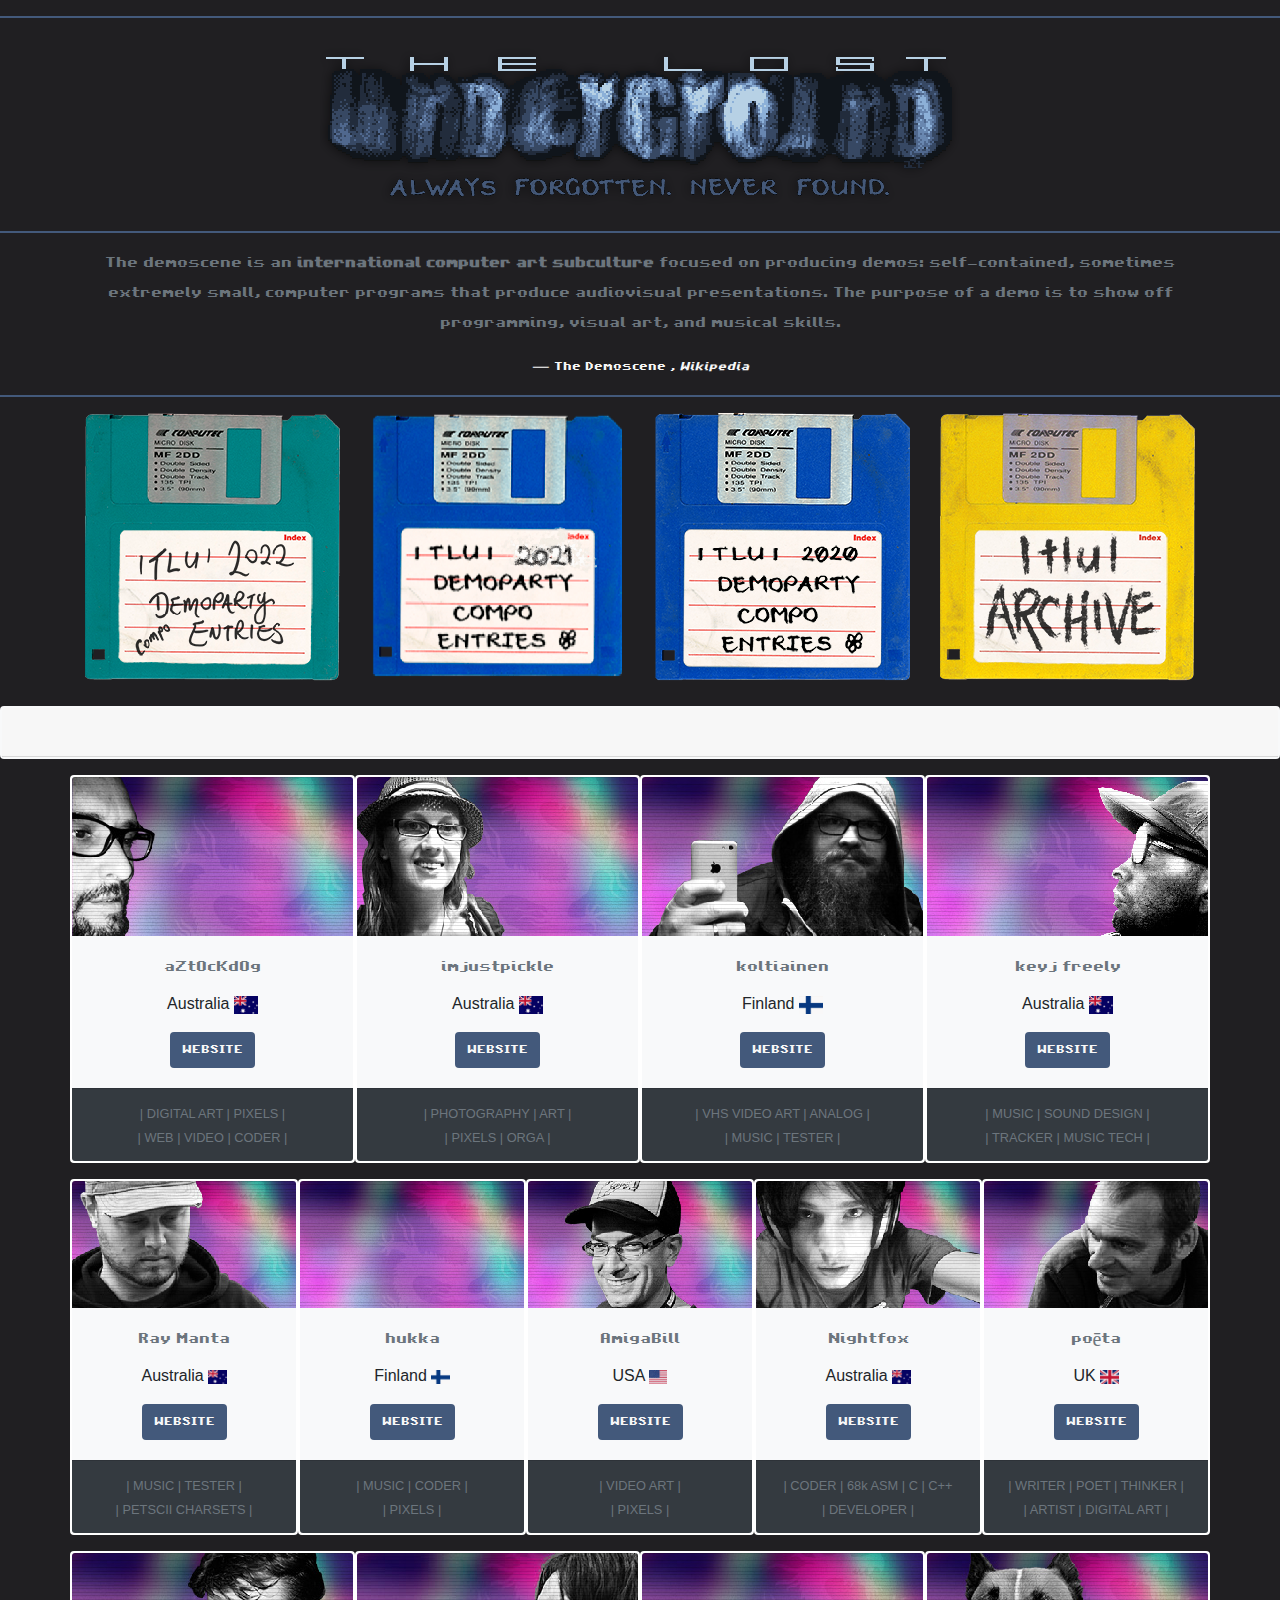
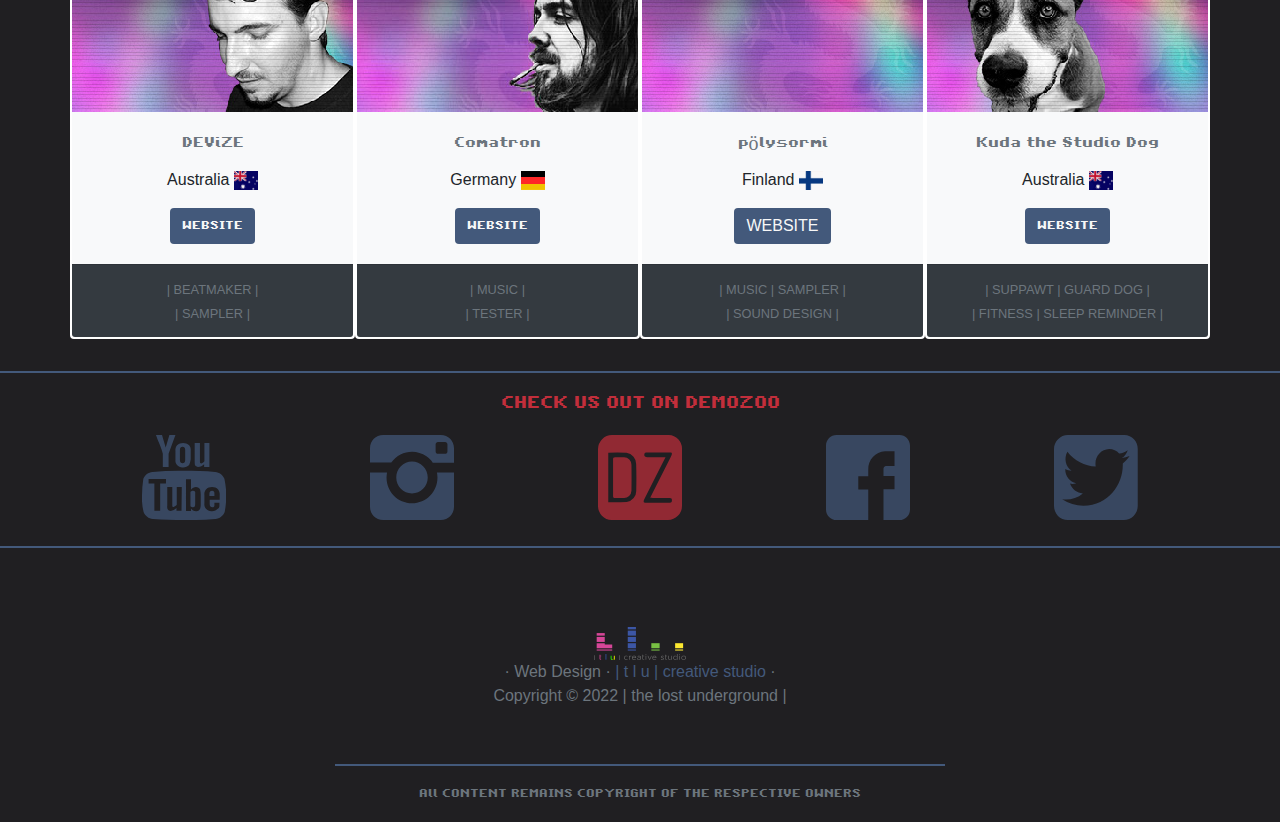
==== index.html @ 95eb1e69 "Add files via upload" ====
<!DOCTYPE html>
<html lang="en">

<head>
	<meta charset="utf-8">
	<meta http-equiv="X-UA-Compatible" content="IE=edge">
	<meta name="viewport" content="width=device-width, initial-scale=1, shrink-to-fit=no">
	<title>| the lost underground | demogroup - Always Forgotten. Never Found.</title>
	<!-- Bootstrap core CSS -->
	<link rel="stylesheet" href="https://stackpath.bootstrapcdn.com/bootstrap/4.4.1/css/bootstrap.min.css"
		integrity="sha384-Vkoo8x4CGsO3+Hhxv8T/Q5PaXtkKtu6ug5TOeNV6gBiFeWPGFN9MuhOf23Q9Ifjh" crossorigin="anonymous">
	<!-- Custom CSS -->
	<link rel="stylesheet" href="css/tlucs-tlu_style-v1.css">
	<!-- Custom Font Preload -->
	<link rel="preload" href="/fonts/nutopaz8-regular-webfont.woff2" as="font" type="font/woff2" crossorigin>
	<!-- Favicons -->
	<link rel="icon" type="image/png" href="images/icons/favicon-16x16.png" sizes="16x16">
	<link rel="icon" type="image/png" href="images/icons/favicon-32x32.png" sizes="32x32">
	<link rel="icon" type="image/png" href="images/icons/favicon-96x96.png" sizes="96x96">
</head>

<body>
<hr>
	<div class="container-fluid text-center">
		<div class="container-sm">
			<a href="#"><img class="img-fluid pixelart" src="images/logos/tlu-dstod16-640x181-v3.png" alt="| tlu | demogroup"></a>
		</div>
	</div>
		<hr>
	<div class="container-fluid text-center">
		<div class="container-sm">
      			<blockquote class="blockquote text-center ">
        				<p class="text-muted nutopaztext">The demoscene is an <strong>international computer art subculture</strong> focused on producing demos: self-contained, sometimes extremely small, computer programs that produce audiovisual presentations. The purpose of a demo is to show off programming, visual art, and musical skills.</p>
        			<footer class="blockquote-footer nutopaztext">The Demoscene , <cite title="Wikipedia">Wikipedia</cite></footer>
			</blockquote>
      		</div>
      </div>
		<hr>
		<div class="container-sm">
			<div class="row">
				<div class="col-6 col-md-3 col-sm-6 col-xs-6">
					<a href="democompos/tlu-2022.html"><img class="pixelart" src="images/icons/aZt-tlu_dempoarty_2022-v1.png" width="100%" alt="| tlu | 2022 Demoparty Compo Entries"></a>
				</div>
				<div class="col-6 col-md-3 col-sm-6 col-xs-6">
					<a href="democompos/tlu-2021.html"><img class="pixelart" src="images/icons/aZt-tlu_dempoarty_2021-v1.png" width="100%" alt="| tlu | 2021 Demoparty Compo Entries"></a>
				</div>
				<div class="col-6 col-md-3 col-sm-6 col-xs-6">
					<a href="democompos/tlu-2020.html"><img class="pixelart" src="images/icons/aZt-tlu_dempoarty_2020-v1.png" width="100%" alt="| tlu | 2020 Demoparty Compo Entries"></a>
				</div>
				<div class="col-6 col-md-3 col-sm-6 col-xs-6">
					<a href="archive/"><img class="pixelart" src="images/icons/piX-tlu_floppy_disk_archive.png" width="100%" alt="| tlu | Archive"></a>
				</div>
			</div>
		</div>
		<br>
		<div class="card border-light mb-3 text-center">
			<div class="card-header nutopaztext"><strong>
				| the lost underground | demogroup</strong>
			</div>
		</div>
		<div class="container-sm text-center">
			<div class="row">
				<div class="col-12 col-xs-12 col-sm-12 col-md-12">
					<div class="card-deck">
						<div class="card bg-light mb-3 mx-auto h-100" style="max-width: 18rem;">
							<img class="card-img-top pixelart" src="images/profilepics/azt-card-318x180.jpg"
								alt="aZtOcKdOg Profile Pic">
							<div class="card-body">
								<h5 class="card-title text-muted">aZtOcKdOg</h5>
								<p class="card-text">Australia <img class="flag" src="images/icons/au-42x32.png"
										width="10%" alt="Australia"></p>
								<a href="https://www.aztockdog.com" class="btn btn-primary results nutopaztext" target="_blank">WEBSITE</a>
							</div>
							<div class="card-footer bg-dark text-muted h-100">
								<small>| DIGITAL ART | PIXELS |<br />| WEB | VIDEO | CODER | </small>
							</div>
						</div>
						<div class="card bg-light mb-3 mx-auto h-100" style="max-width: 18rem;">
							<img class="card-img-top pixelart" src="images/profilepics/ijp-card-318x180.jpg"
								alt="imjustpickle Profile Pic">
							<div class="card-body">
								<h5 class="card-title text-muted">imjustpickle</h5>
								<p class="card-text">Australia <img class="flag" src="images/icons/au-42x32.png"
										width="10%" alt="Australia"></p>
								<a href="https://www.imjustpickle.com" class="btn btn-primary results nutopaztext"
									target="_blank">WEBSITE</a>
							</div>
							<div class="card-footer bg-dark text-muted h-100">
								<small>| PHOTOGRAPHY | ART | <br /> | PIXELS | ORGA |</small>
							</div>
						</div>
						<div class="card bg-light mb-3 mx-auto h-100" style="max-width: 18rem;">
							<img class="card-img-top pixelart" src="images/profilepics/sauli-card-318x180.jpg"
								alt="koltiainen Profile Pic">
							<div class="card-body">
								<h5 class="card-title text-muted">koltiainen</h5>
								<p class="card-text">Finland <img class="flag" src="images/icons/finland-42x32.png"
										width="10%" alt="Australia"></p>
								<a href="https://www.instagram.com/nimenionsauli" class="btn btn-primary results nutopaztext"
									target="_blank">WEBSITE</a>
							</div>
							<div class="card-footer bg-dark text-muted h-100">
								<small>| VHS VIDEO ART | ANALOG | <br /> | MUSIC | TESTER |</small>
							</div>
						</div>
						<div class="card bg-light mb-3 mx-auto h-100" style="max-width: 18rem;">
							<img class="card-img-top pixelart" src="images/profilepics/kjf-card-318x180.jpg"
								alt="keyj freely Profile Pic">
							<div class="card-body">
								<h5 class="card-title text-muted">keyj freely</h5>
								<p class="card-text">Australia <img class="flag" src="images/icons/au-42x32.png"
										width="10%" alt="Australia"></p>
								<a href="https://www.keyjfreely.com" class="btn btn-primary results nutopaztext" target="_blank">WEBSITE</a>
							</div>
							<div class="card-footer bg-dark text-muted h-100">
								<small>| MUSIC | SOUND DESIGN |<br />| TRACKER | MUSIC TECH |</small>
							</div>
						</div>
					</div>
				</div>
				<div class="col-12 col-xs-12 col-sm-12 col-md-12">
					<div class="card-deck">
						<div class="card bg-light mb-3 mx-auto h-100" style="max-width: 18rem;">
							<img class="card-img-top pixelart" src="images/profilepics/raymanta-card-318x180.jpg"
								alt="Ray Manta Profile Pic">
							<div class="card-body">
								<h5 class="card-title text-muted">Ray Manta</h5>
								<p class="card-text">Australia <img class="flag" src="images/icons/au-42x32.png"
										width="10%" alt="Australia"></p>
								<a href="https://www.datadoor.net" class="btn btn-primary results nutopaztext" target="_blank">WEBSITE</a>
							</div>
							<div class="card-footer bg-dark text-muted">
								<small>| MUSIC | TESTER |<br />| PETSCII CHARSETS |</small>
							</div>
						</div>
						<div class="card bg-light mb-3 mx-auto h-100" style="max-width: 18rem;">
							<img class="card-img-top pixelart" src="images/profilepics/empty-card-318x180.jpg"
								alt="Empty Profile Pic">
							<div class="card-body">
								<h5 class="card-title text-muted">hukka</h5>
								<p class="card-text">Finland <img class="flag" src="images/icons/finland-42x32.png"
										width="10%" alt="Finland"></p>
								<a href="https://twitter.com/hukkax" class="btn btn-primary results nutopaztext"
									target="_blank">WEBSITE</a>
							</div>
							<div class="card-footer bg-dark text-muted">
								<small>| MUSIC | CODER | <br />| PIXELS |</small>
							</div>
						</div>
						<div class="card bg-light mb-3 mx-auto h-100" style="max-width: 18rem;">
							<img class="card-img-top pixelart" src="images/profilepics/amigabill-card-318x180.jpg"
								alt="Amiga Bill Profile Pic">
							<div class="card-body">
								<h5 class="card-title text-muted">AmigaBill</h5>
								<p class="card-text">USA <img class="flag" src="images/icons/usa-42x32.png" width="10%"
										alt="USA"></p>
								<a href="http://billwinters.net" class="btn btn-primary results nutopaztext"
									target="_blank">WEBSITE</a>
							</div>
							<div class="card-footer bg-dark text-muted">
								<small>| VIDEO ART | <br />| PIXELS |</small>
							</div>
						</div>
						<div class="card bg-light mb-3 mx-auto h-100" style="max-width: 18rem;">
							<img class="card-img-top pixelart" src="images/profilepics/nfx-card-318x180.jpg"
								alt="Card image cap">
							<div class="card-body">
								<h5 class="card-title text-muted">Nightfox</h5>
								<p class="card-text">Australia <img src="images/icons/au-42x32.png" width="10%"
										alt="Australia"></p>
								<a href="https://twitter.com/sacredbanana" class="btn btn-primary results nutopaztext"
									target="_blank">WEBSITE</a>
							</div>
							<div class="card-footer bg-dark text-muted">
								<small>| CODER | 68k ASM | C | C++ <br /> | DEVELOPER |</small>
							</div>
						</div>
						<div class="card bg-light mb-3 mx-auto h-100" style="max-width: 18rem;">
							<img class="card-img-top pixelart" src="images/profilepics/ps-card-318x180.jpg" alt="Nightfox Profile Pic">
							<div class="card-body">
								<h5 class="card-title text-muted">poēta</h5>
								<p class="card-text">UK <img class="flag" src="images/icons/uk-42x32.png" width="10%"
										alt="Australia"></p>
								<a href="https://www.facebook.com/summersoz" class="btn btn-primary results nutopaztext"
									target="_blank">WEBSITE</a>
							</div>
							<div class="card-footer bg-dark text-muted">
								<small>| WRITER | POET | THINKER |<br /> | ARTIST | DIGITAL ART |</small>
							</div>
						</div>
					</div>
				</div>
				<div class="col-12 col-xs-12 col-sm-12 col-md-12">
					<div class="card-deck">
						<div class="card bg-light mb-3 mx-auto h-100" style="max-width: 18rem;">
							<img class="card-img-top pixelart" src="images/profilepics/dvz-card-318x180.jpg"
								alt="DEViZE Profile Pic">
							<div class="card-body">
								<h5 class="card-title text-muted">DEViZE</h5>
								<p class="card-text">Australia <img class="flag" src="images/icons/au-42x32.png"
										width="10%" alt="Australia"></p>
								<a href="https://www.devizebeats.com" class="btn btn-primary results nutopaztext"
									target="_blank">WEBSITE</a>
							</div>
							<div class="card-footer bg-dark text-muted">
								<small>| BEATMAKER | <br />| SAMPLER |</small>
							</div>
						</div>
						<div class="card bg-light mb-3 mx-auto h-100" style="max-width: 18rem;">
							<img class="card-img-top pixelart" src="images/profilepics/cmt-card-318x180.jpg"
								alt="Comatron Profile Pic">
							<div class="card-body">
								<h5 class="card-title text-muted">Comatron</h5>
								<p class="card-text">Germany <img src="images/icons/gr-42x32.png" width="10%"
										alt="Germany"></p>
								<a href="https://votj.bandcamp.com" class="btn btn-primary results nutopaztext"
									target="_blank">WEBSITE</a>
							</div>
							<div class="card-footer bg-dark text-muted">
								<small>| MUSIC |<br />| TESTER |</small>
							</div>
						</div>
						<div class="card bg-light mb-3 mx-auto h-100" style="max-width: 18rem;">
							<img class="card-img-top pixelart" src="images/profilepics/empty-card-318x180.jpg"
								alt="pölysormi Profile Pic">
							<div class="card-body">
								<h5 class="card-title text-muted">pölysormi</h5>
								<p class="card-text">Finland <img class="flag" src="images/icons/finland-42x32.png"
										width="10%" alt="Finland"></p>
								<a href="#" class="btn btn-primary results">WEBSITE</a>
							</div>
							<div class="card-footer bg-dark text-muted">
								<small>|  MUSIC | SAMPLER | <br /> | SOUND DESIGN |</small>
							</div>
						</div>
						<div class="card bg-light mb-3 mx-auto h-100" style="max-width: 18rem;">
							<img class="card-img-top pixelart" src="images/profilepics/kdg-card-318x180.jpg"
								alt="Card image cap">
							<div class="card-body">
								<h5 class="card-title text-muted">Kuda the Studio Dog</h5>
								<p class="card-text">Australia <img src="images/icons/au-42x32.png" width="10%"
										alt="Australia"></p>
								<a href="https://instagram.com/kudathestudiodog" class="btn btn-primary results nutopaztext"
									target="_blank">WEBSITE</a>
							</div>
							<div class="card-footer bg-dark text-muted">
								<small>| SUPPAWT | GUARD DOG |<br />| FITNESS | SLEEP REMINDER |</small>
							</div>
						</div>
					</div>
				</div>
			</div>
		</div>
			<hr>
			<div class="container-sm text-center">
				<div class="row">
					<div class="col">
						<h4 style="color:#c22e3b">CHECK US OUT ON DEMOZOO</h4>
					</div>
				</div>
				<div class="row">
					<div class="col-2 col-sm-2 col-md-2 mx-auto"><a href="https://www.youtube.com/tlunderground"
							target="_blank"><img class="tlusocial" alt="YouTube"
								src="images/icons/socialmedia/yt_sqr.svg"></a></div>
					<div class="col-2 col-sm-2 col-md-2 mx-auto"><a href="https://instagram.com/thelostunderground"
							target="_blank"><img class="tlusocial" alt="Instagram"
								src="images/icons/socialmedia/ig_sqr.svg"></a></div>
					<div class="col-2 col-sm-2 col-md-2 mx-auto"><a href="https://demozoo.org/groups/113526/"
							target="_blank"><img class="tlusocial" alt="Demozoo"
								src="images/icons/socialmedia/dz_sqr.svg"></a></div>
					<div class="col-2 col-sm-2 col-md-2 mx-auto"><a href="https://facebook.com/thelostunderground"
							target="_blank"><img class="tlusocial" alt="Facebook"
								src="images/icons/socialmedia/fb_sqr.svg"></a></div>
					<div class="col-2 col-sm-2 col-md-2 mx-auto"><a href="https://twitter.com/wearetlu_au"
							target="_blank"><img class="tlusocial" alt="Twitter"
								src="images/icons/socialmedia/tw_sqr.svg"></a></div>
				</div>
			</div>
			<hr>
		</div>
		<br>
		<br>
		<div class="container-fluid">
		   <div class="row">
			  <div class="text-center col-lg-6 offset-lg-3">
				  <a href="https://tlucreativestudio.com.au" target="_blank"><img class="tlucsfooterlogo" src="images/logos/tlucs_logo-v3.svg" alt="| t l u | creative studio"></a>
				 <p class="text-muted">&middot; Web Design &middot; <a href="https://www.tlucreativestudio.com.au" >| t l u | creative studio</a> &middot; 				<br/>Copyright &copy; 2022 | the lost underground |
				 </p>
				 <br/>
			<hr>
				 <p class="text-muted nutopaztext">All CONTENT REMAINS COPYRIGHT OF THE RESPECTIVE OWNERS</p>
			  </div>
		   </div>
		</div>
	</div>
	<script src="https://code.jquery.com/jquery-3.4.1.slim.min.js"
		integrity="sha384-J6qa4849blE2+poT4WnyKhv5vZF5SrPo0iEjwBvKU7imGFAV0wwj1yYfoRSJoZ+n"
		crossorigin="anonymous"></script>
	<script src="https://cdn.jsdelivr.net/npm/popper.js@1.16.0/dist/umd/popper.min.js"
		integrity="sha384-Q6E9RHvbIyZFJoft+2mJbHaEWldlvI9IOYy5n3zV9zzTtmI3UksdQRVvoxMfooAo"
		crossorigin="anonymous"></script>
	<script src="https://stackpath.bootstrapcdn.com/bootstrap/4.4.1/js/bootstrap.min.js"
		integrity="sha384-wfSDF2E50Y2D1uUdj0O3uMBJnjuUD4Ih7YwaYd1iqfktj0Uod8GCExl3Og8ifwB6"
		crossorigin="anonymous"></script>
</body>

</html>
---- css/tlucs-tlu_style-v1.css ----
* {
   
  padding: 0;
  margin: 0;  
}

/*! Generated by Font Squirrel (https://www.fontsquirrel.com) on April 15, 2022 */

@font-face {
    font-family: 'nutopaz8regular';
    src: url('../fonts/nutopaz8-regular-webfont.woff2') format('woff2'), 
    		url('../fonts/nutopaz8-regular-webfont.woff') format('woff'),
    		url('../fonts/nutopaz8-regular-webfont.ttf') format('truetype');
    font-display: swap;
}

body {
    background-color: #201f22;
}
hr {
	border: solid 1px #43597b;
}
a:link {
	color: #43597b;
}
a:hover {
  opacity: 0.7;
}
a:active {
  border: none;
}
a:visited {
  border: none;
}
a:link.results {
	color: #f7f7f7;
}
.content {
    text-align: center;
    width:300px;
    height:300px;
    position:absolute;
    left: 50%;
    top: 50%;
    transform: translate(-50%, -50%);

}
@media screen and (min-width: 576px) {
	img.floppy {
		width:23%;
		}
}
@media screen and (min-width: 768px) {
	img.floppy {
		width:23%;
		}
}
@media screen and (min-width: 992px) {
	img.floppy {
		width:20%;
		}
}
@media screen and (min-width: 1200px) {
	img.floppy {
	width:13%;
	}
}
.container {
	width: 980px;
	padding: 20px;
}
.text-center {
	text-align: center ;
}
.pixelart {
  -ms-interpolation-mode: nearest-neighbor;
  image-rendering: pixelated;
}
h2 {
	color: #43597b;
}
h4 {
	font-family: 'nutopaz8regular' !important;
	color: #f7f7f7;
}
h5 {
	font-family: 'nutopaz8regular' !important;
	color: #fff;
}
h6 {
	font-family: 'nutopaz8regular' !important;
	color: #fff;
}

.btn-primary {
  background-color: #43597b;
  border: none;
}
@media screen and (max-width: 575.98px) {
	img.tlusocial {
	display:block;
	width:95%;
	padding:6%;
	margin: 0 auto 0 auto;
	opacity: 0.7;
	}
}
@media screen and (min-width: 576px) {
	img.tlusocial {
	display:block;
	width:65%;
	padding:6%;
	margin: 0 auto 0 auto;
	opacity: 0.7;
	}
}
@media screen and (min-width: 768px) {
	img.tlusocial {
	display:block;
	width:95%;
	padding:6%;
	margin: 0 auto 0 auto;
	opacity: 0.7;
	}
}
@media screen and (min-width: 992px) {
	img.tlusocial {
	display:block;
	width:75%;
	padding:6%;
	margin: 0 auto 0 auto;
	opacity: 0.7;
	}
}
@media screen and (min-width: 1200px) {
	img.tlusocial,a:hover.tlusocial{
	display:block;
	width:65%;
	padding:6%;
	margin: 0 auto 0 auto;
	opacity: 0.7;
	}
}
.spacer {
	margin-top: 15px;
	margin-bottom: 15px;
}
.tlucsfooterlogo {
	padding:15px 0 0 0;
	width:15%;
}
@media only screen and (max-width: 1200px) {
	.tlucsfooterlogo {
		padding:15px 0 0 0;
		width:15%;
	}
}
@media only screen and (max-width: 992px) {
	.tlucsfooterlogo {
		padding:15px 0 0 0;
		width:15%;
	}
}
@media only screen and (max-width: 768px) {
	.tlucsfooterlogo {
		padding:15px 0 0 0;
		width:25%;
	}
}
@media only screen and (max-width: 480px) {
	.tlucsfooterlogo {
		padding:15px 0 0 0;
		width:20%;
	}
}
.respyt {
	width:100%;
	position:relative;
	/* margin-bottom: 30px; */
}
.respyt::before {
	content: '';
	display:block;
	padding-top: 56.25%;
}
.respyt iframe {
	border:none;
	width:100%;
	height:100%;
	position:absolute;
	top:0;
	left:0;
}
.card {
	border: #fff solid 2px;
}
.archivebenchstripes {
	border: 0px;
	border-bottom: #fff solid 2px;
	border-radius: 4px 4px 0 0;
	background: linear-gradient(
    		to bottom,
    		#3C56A5,
    		#3C56A5 50%,
    		#FFF 50%,
    		#FFF
  	);
	background-size: 100% 12px;
	background-position: right 8px;
	background-origin: border-box;
}
.archivebenchx {
	color: #fff;
}

.archivebenchxcard {
	border: 0px;
	background-color: rgba(255,255,255,0.0);
	color: #fff;
}
.close {
	background: url('../images/gfx/archivebench_close-96x96.png');
}

.titlebarbg {
	background: #fff;
	width: 144px;
	height: 48px;
	font-family: 'nutopaz8regular' !important;
	color: #3C56A5;
}
.modal-dialog {
	border: 1px #fff;
}
.modal-header {
	padding: 0px;
	margin: 0px;
	height:48px;
	border: 2px;
}

.modal-content {
	border: 2px solid rgba(255, 255, 255, 1.0);
}

.modal-body {
	border: 2px;
	border-top: 0px;
}

.archivebenchxfont h4 {
	font-family: 'nutopaz8regular' !important;
	color: #f7f7f7;
}
.archivebenchxfont h5 {
	font-family: 'nutopaz8regular' !important;
	color: #f7f7f7;
}
.achivebenchxfont h6 {
	font-family: 'nutopaz8regular' !important;
	font-size: 15px;
	color: #f7f7f7;
}

.nutopaztext {
	font-family: 'nutopaz8regular' !important;
	color: #f7f7f7;
}

img.iconshadow {
	box-shadow: 0px 5px 9px rgb(0 0 0 / 0.6);
      -moz-box-shadow: 0px 5px 9px rgb(0 0 0 / 0.6);
      -webkit-box-shadow: 0px 5px 9px rgb(0 0 0 / 0.6);
      -khtml-box-shadow: 0px 5px 9px rgb(0 0 0 / 0.6);
}
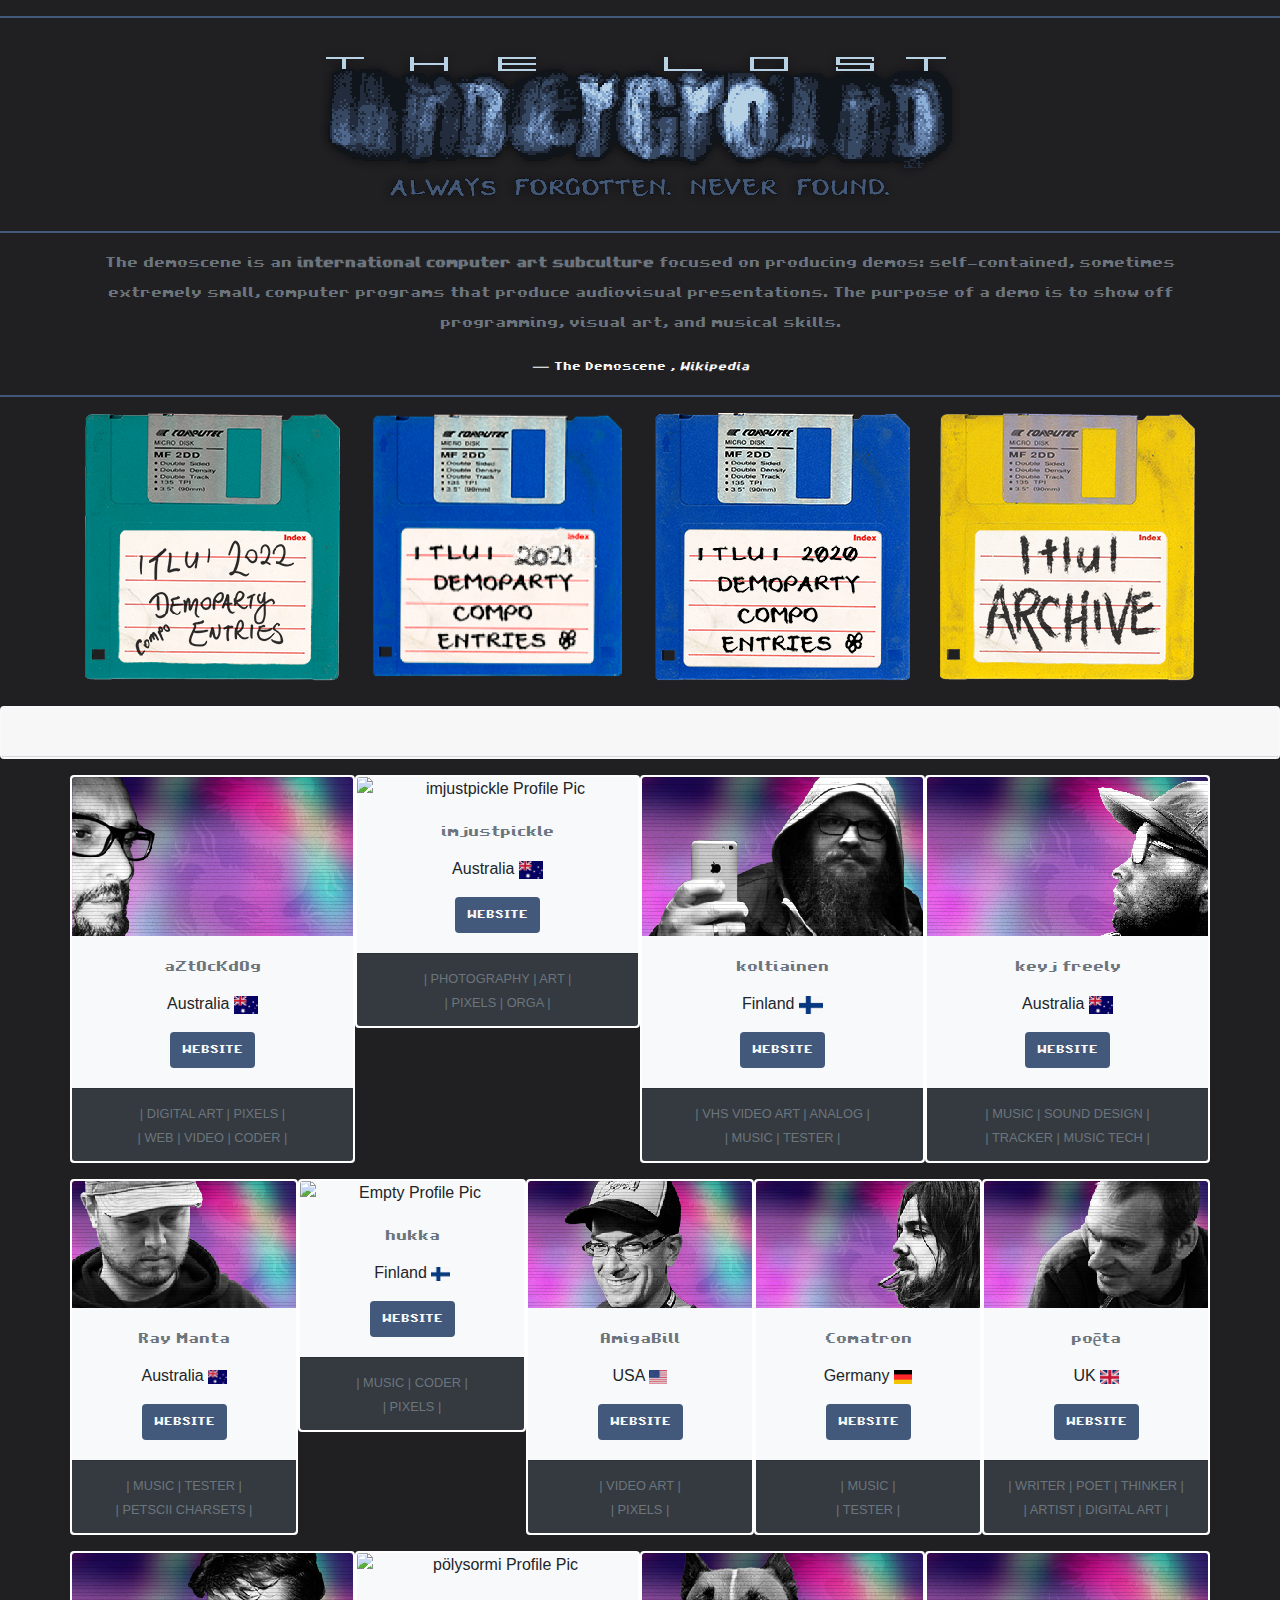
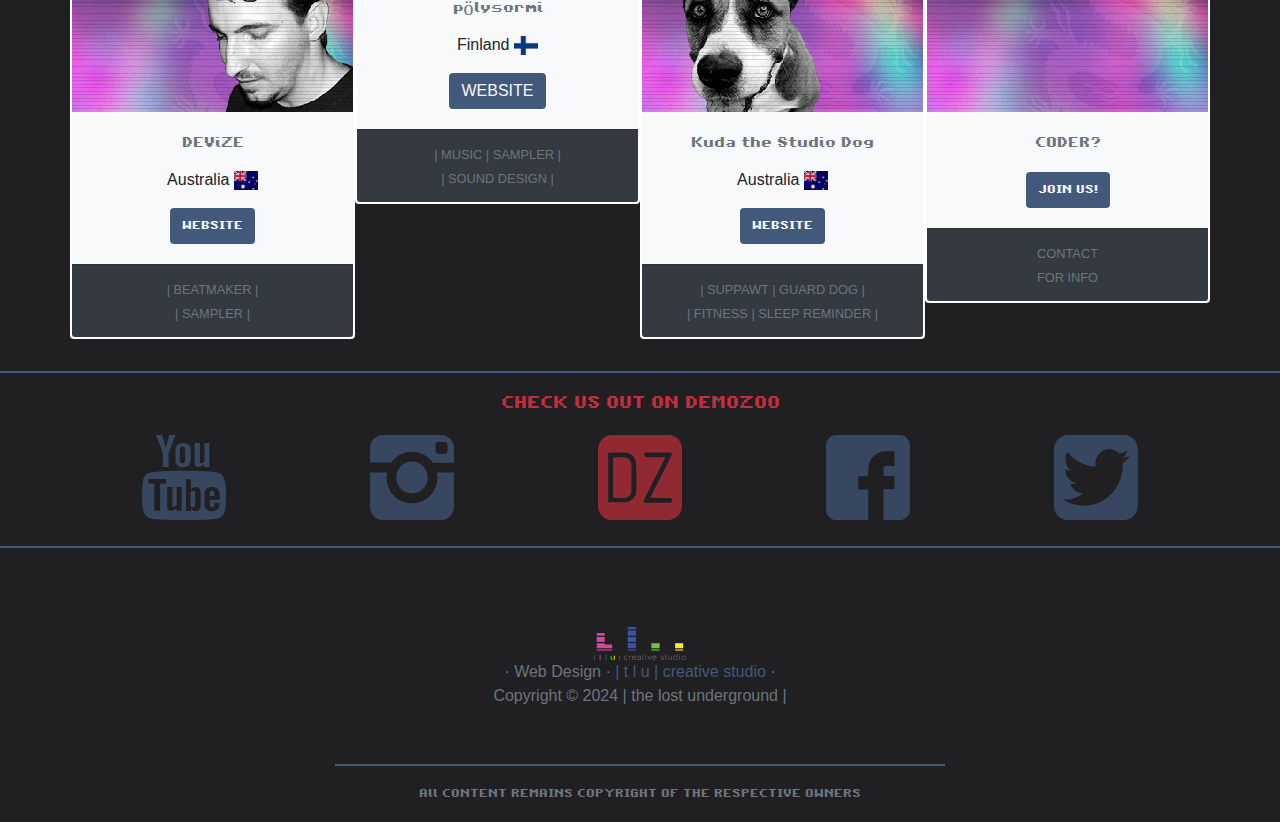
==== commit fad3e467: "Add files via upload" ====
--- a/index.html
+++ b/index.html
@@ -76,7 +76,7 @@
 							</div>
 						</div>
 						<div class="card bg-light mb-3 mx-auto h-100" style="max-width: 18rem;">
-							<img class="card-img-top pixelart" src="images/profilepics/ijp-card-318x180.jpg"
+							<img class="card-img-top pixelart" src="images/profilepics/pix-card-318x180.jpg"
 								alt="imjustpickle Profile Pic">
 							<div class="card-body">
 								<h5 class="card-title text-muted">imjustpickle</h5>
@@ -134,7 +134,7 @@
 							</div>
 						</div>
 						<div class="card bg-light mb-3 mx-auto h-100" style="max-width: 18rem;">
-							<img class="card-img-top pixelart" src="images/profilepics/empty-card-318x180.jpg"
+							<img class="card-img-top pixelart" src="images/profilepics/hukka-card-318x180.jpg"
 								alt="Empty Profile Pic">
 							<div class="card-body">
 								<h5 class="card-title text-muted">hukka</h5>
@@ -162,17 +162,17 @@
 							</div>
 						</div>
 						<div class="card bg-light mb-3 mx-auto h-100" style="max-width: 18rem;">
-							<img class="card-img-top pixelart" src="images/profilepics/nfx-card-318x180.jpg"
-								alt="Card image cap">
-							<div class="card-body">
-								<h5 class="card-title text-muted">Nightfox</h5>
-								<p class="card-text">Australia <img src="images/icons/au-42x32.png" width="10%"
-										alt="Australia"></p>
-								<a href="https://twitter.com/sacredbanana" class="btn btn-primary results nutopaztext"
-									target="_blank">WEBSITE</a>
-							</div>
-							<div class="card-footer bg-dark text-muted">
-								<small>| CODER | 68k ASM | C | C++ <br /> | DEVELOPER |</small>
+							<img class="card-img-top pixelart" src="images/profilepics/cmt-card-318x180.jpg"
+								alt="Comatron Profile Pic">
+							<div class="card-body">
+								<h5 class="card-title text-muted">Comatron</h5>
+								<p class="card-text">Germany <img src="images/icons/gr-42x32.png" width="10%"
+										alt="Germany"></p>
+								<a href="https://votj.bandcamp.com" class="btn btn-primary results nutopaztext"
+									target="_blank">WEBSITE</a>
+							</div>
+							<div class="card-footer bg-dark text-muted">
+								<small>| MUSIC |<br />| TESTER |</small>
 							</div>
 						</div>
 						<div class="card bg-light mb-3 mx-auto h-100" style="max-width: 18rem;">
@@ -206,28 +206,15 @@
 								<small>| BEATMAKER | <br />| SAMPLER |</small>
 							</div>
 						</div>
-						<div class="card bg-light mb-3 mx-auto h-100" style="max-width: 18rem;">
-							<img class="card-img-top pixelart" src="images/profilepics/cmt-card-318x180.jpg"
-								alt="Comatron Profile Pic">
-							<div class="card-body">
-								<h5 class="card-title text-muted">Comatron</h5>
-								<p class="card-text">Germany <img src="images/icons/gr-42x32.png" width="10%"
-										alt="Germany"></p>
-								<a href="https://votj.bandcamp.com" class="btn btn-primary results nutopaztext"
-									target="_blank">WEBSITE</a>
-							</div>
-							<div class="card-footer bg-dark text-muted">
-								<small>| MUSIC |<br />| TESTER |</small>
-							</div>
-						</div>
-						<div class="card bg-light mb-3 mx-auto h-100" style="max-width: 18rem;">
-							<img class="card-img-top pixelart" src="images/profilepics/empty-card-318x180.jpg"
+						
+						<div class="card bg-light mb-3 mx-auto h-100" style="max-width: 18rem;">
+							<img class="card-img-top pixelart" src="images/profilepics/ply-card-318x180.jpg"
 								alt="pölysormi Profile Pic">
 							<div class="card-body">
 								<h5 class="card-title text-muted">pölysormi</h5>
 								<p class="card-text">Finland <img class="flag" src="images/icons/finland-42x32.png"
 										width="10%" alt="Finland"></p>
-								<a href="#" class="btn btn-primary results">WEBSITE</a>
+								<a href="https://soundcloud.com/polysormi" class="btn btn-primary results">WEBSITE</a>
 							</div>
 							<div class="card-footer bg-dark text-muted">
 								<small>|  MUSIC | SAMPLER | <br /> | SOUND DESIGN |</small>
@@ -245,6 +232,20 @@
 							</div>
 							<div class="card-footer bg-dark text-muted">
 								<small>| SUPPAWT | GUARD DOG |<br />| FITNESS | SLEEP REMINDER |</small>
+							</div>
+						</div>
+						
+						<div class="card bg-light mb-3 mx-auto h-100" style="max-width: 18rem;">
+							<img class="card-img-top pixelart" src="images/profilepics/empty-card-318x180.jpg"
+								alt="Empty Profile Pic">
+							<div class="card-body">
+								<h5 class="card-title text-muted">CODER?</h5>
+								<p class="card-text"></p>
+								<a href="" class="btn btn-primary results nutopaztext"
+									target="_blank">JOIN US!</a>
+							</div>
+							<div class="card-footer bg-dark text-muted">
+								<small>CONTACT<br />FOR INFO</small>
 							</div>
 						</div>
 					</div>
@@ -284,7 +285,7 @@
 		   <div class="row">
 			  <div class="text-center col-lg-6 offset-lg-3">
 				  <a href="https://tlucreativestudio.com.au" target="_blank"><img class="tlucsfooterlogo" src="images/logos/tlucs_logo-v3.svg" alt="| t l u | creative studio"></a>
-				 <p class="text-muted">&middot; Web Design &middot; <a href="https://www.tlucreativestudio.com.au" >| t l u | creative studio</a> &middot; 				<br/>Copyright &copy; 2022 | the lost underground |
+				 <p class="text-muted">&middot; Web Design &middot; <a href="https://www.tlucreativestudio.com.au" >| t l u | creative studio</a> &middot; 				<br/>Copyright &copy; 2024 | the lost underground |
 				 </p>
 				 <br/>
 			<hr>
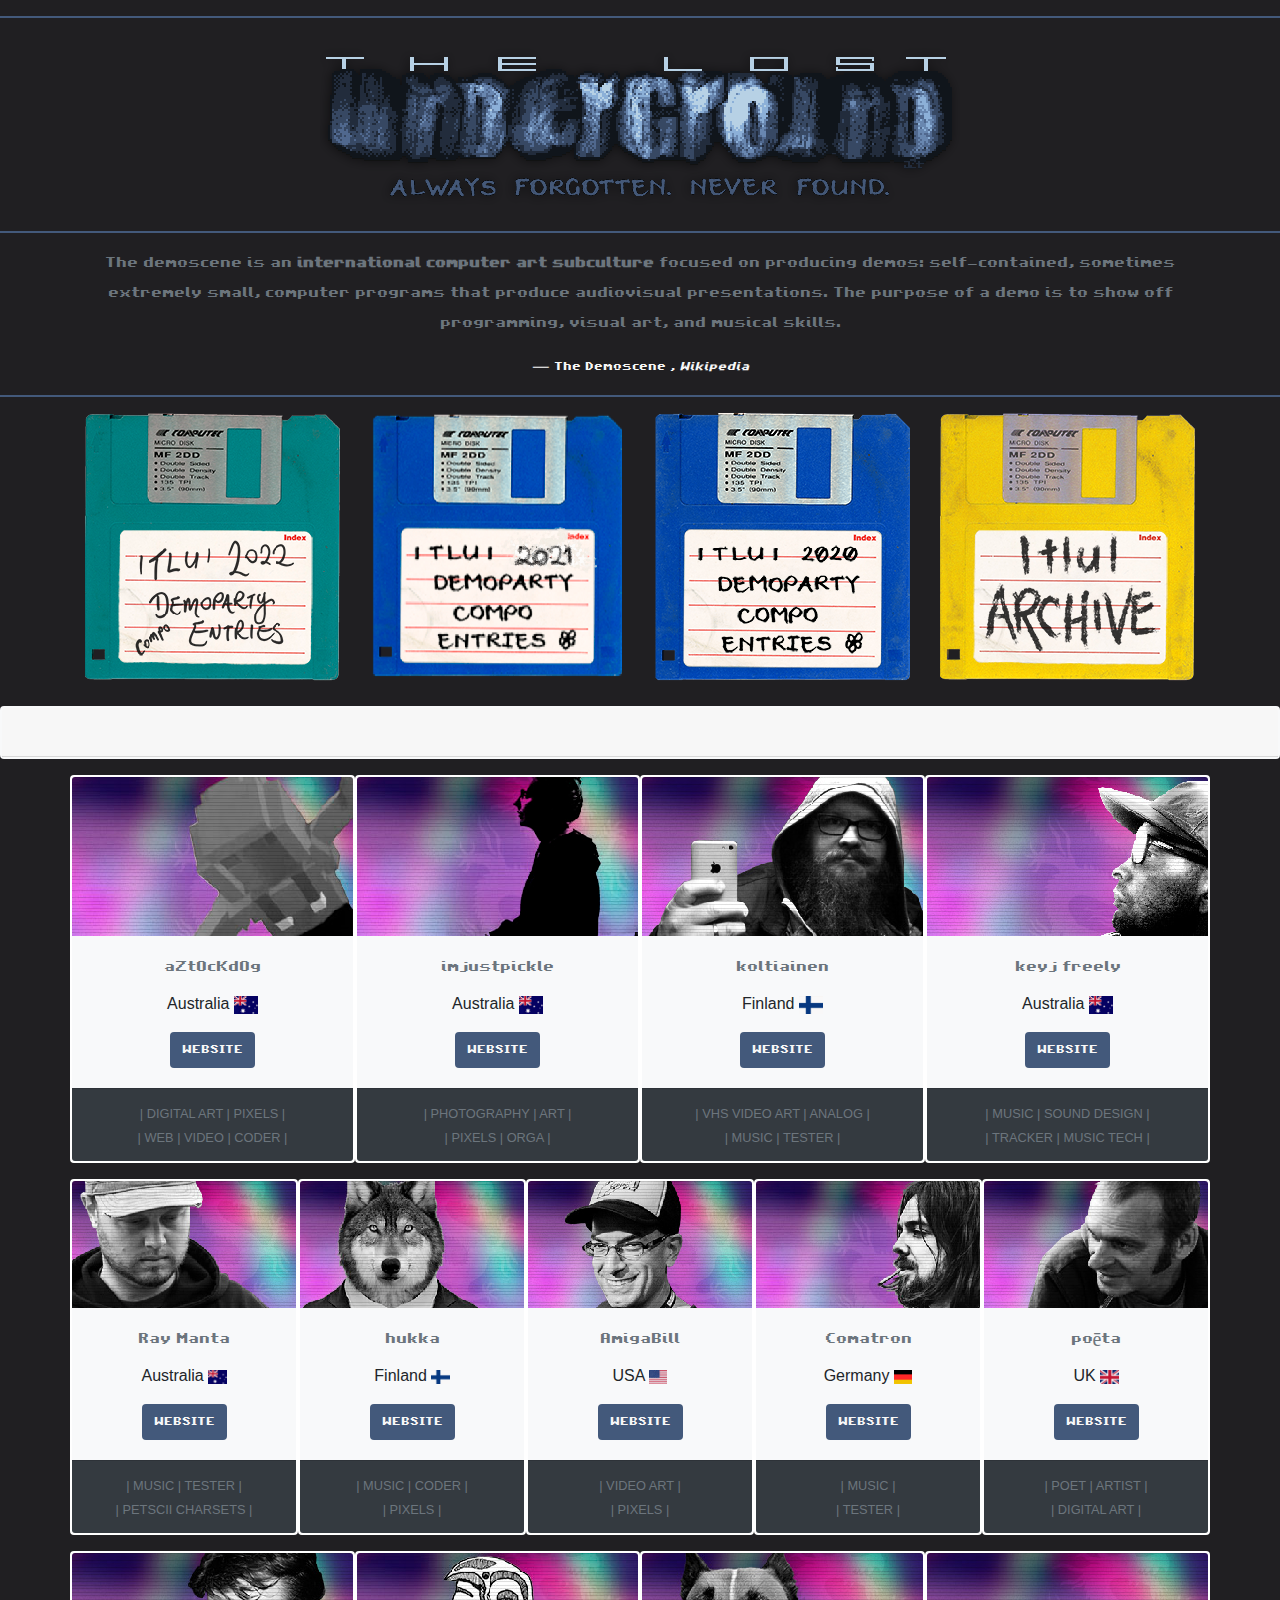
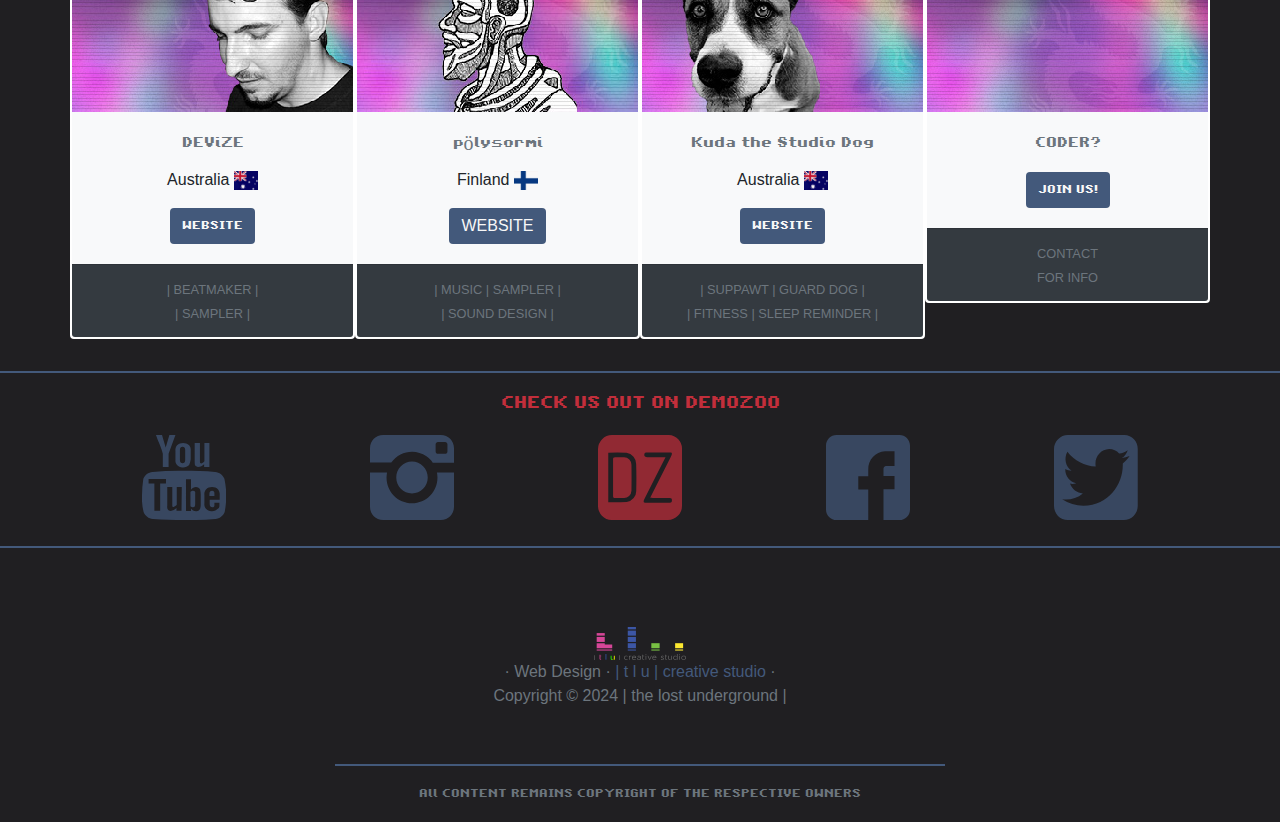
==== commit 02d7ddf9: "Add files via upload" ====
--- a/index.html
+++ b/index.html
@@ -10,8 +10,8 @@
 	<link rel="stylesheet" href="https://stackpath.bootstrapcdn.com/bootstrap/4.4.1/css/bootstrap.min.css"
 		integrity="sha384-Vkoo8x4CGsO3+Hhxv8T/Q5PaXtkKtu6ug5TOeNV6gBiFeWPGFN9MuhOf23Q9Ifjh" crossorigin="anonymous">
 	<!-- Custom CSS -->
-	<link rel="stylesheet" href="css/tlucs-tlu_style-v1.css">
-	<!-- Custom Font Preload -->
+	<link rel="stylesheet" href="css/tlucs-tlu_style-v1.css">
+	<!-- Custom Font Preload -->
 	<link rel="preload" href="/fonts/nutopaz8-regular-webfont.woff2" as="font" type="font/woff2" crossorigin>
 	<!-- Favicons -->
 	<link rel="icon" type="image/png" href="images/icons/favicon-16x16.png" sizes="16x16">
@@ -19,28 +19,28 @@
 	<link rel="icon" type="image/png" href="images/icons/favicon-96x96.png" sizes="96x96">
 </head>
 
-<body>
+<body>
 <hr>
 	<div class="container-fluid text-center">
 		<div class="container-sm">
 			<a href="#"><img class="img-fluid pixelart" src="images/logos/tlu-dstod16-640x181-v3.png" alt="| tlu | demogroup"></a>
-		</div>
+		</div>
 	</div>
-		<hr>
-	<div class="container-fluid text-center">
-		<div class="container-sm">
-      			<blockquote class="blockquote text-center ">
-        				<p class="text-muted nutopaztext">The demoscene is an <strong>international computer art subculture</strong> focused on producing demos: self-contained, sometimes extremely small, computer programs that produce audiovisual presentations. The purpose of a demo is to show off programming, visual art, and musical skills.</p>
-        			<footer class="blockquote-footer nutopaztext">The Demoscene , <cite title="Wikipedia">Wikipedia</cite></footer>
-			</blockquote>
-      		</div>
-      </div>
+		<hr>
+	<div class="container-fluid text-center">
+		<div class="container-sm">
+      			<blockquote class="blockquote text-center ">
+        				<p class="text-muted nutopaztext">The demoscene is an <strong>international computer art subculture</strong> focused on producing demos: self-contained, sometimes extremely small, computer programs that produce audiovisual presentations. The purpose of a demo is to show off programming, visual art, and musical skills.</p>
+        			<footer class="blockquote-footer nutopaztext">The Demoscene , <cite title="Wikipedia">Wikipedia</cite></footer>
+			</blockquote>
+      		</div>
+      </div>
 		<hr>
 		<div class="container-sm">
-			<div class="row">
+			<div class="row">
 				<div class="col-6 col-md-3 col-sm-6 col-xs-6">
 					<a href="democompos/tlu-2022.html"><img class="pixelart" src="images/icons/aZt-tlu_dempoarty_2022-v1.png" width="100%" alt="| tlu | 2022 Demoparty Compo Entries"></a>
-				</div>
+				</div>
 				<div class="col-6 col-md-3 col-sm-6 col-xs-6">
 					<a href="democompos/tlu-2021.html"><img class="pixelart" src="images/icons/aZt-tlu_dempoarty_2021-v1.png" width="100%" alt="| tlu | 2021 Demoparty Compo Entries"></a>
 				</div>
@@ -132,14 +132,14 @@
 							<div class="card-footer bg-dark text-muted">
 								<small>| MUSIC | TESTER |<br />| PETSCII CHARSETS |</small>
 							</div>
-						</div>
+						</div>
 						<div class="card bg-light mb-3 mx-auto h-100" style="max-width: 18rem;">
 							<img class="card-img-top pixelart" src="images/profilepics/hukka-card-318x180.jpg"
 								alt="Empty Profile Pic">
 							<div class="card-body">
 								<h5 class="card-title text-muted">hukka</h5>
 								<p class="card-text">Finland <img class="flag" src="images/icons/finland-42x32.png"
-										width="10%" alt="Finland"></p>
+										width="10%" alt="Finland"></p>
 								<a href="https://twitter.com/hukkax" class="btn btn-primary results nutopaztext"
 									target="_blank">WEBSITE</a>
 							</div>
@@ -167,7 +167,7 @@
 							<div class="card-body">
 								<h5 class="card-title text-muted">Comatron</h5>
 								<p class="card-text">Germany <img src="images/icons/gr-42x32.png" width="10%"
-										alt="Germany"></p>
+										alt="Germany"></p>
 								<a href="https://votj.bandcamp.com" class="btn btn-primary results nutopaztext"
 									target="_blank">WEBSITE</a>
 							</div>
@@ -185,7 +185,7 @@
 									target="_blank">WEBSITE</a>
 							</div>
 							<div class="card-footer bg-dark text-muted">
-								<small>| WRITER | POET | THINKER |<br /> | ARTIST | DIGITAL ART |</small>
+								<small>| POET | ARTIST |<br />| DIGITAL ART |</small>
 							</div>
 						</div>
 					</div>
@@ -206,7 +206,7 @@
 								<small>| BEATMAKER | <br />| SAMPLER |</small>
 							</div>
 						</div>
-						
+						
 						<div class="card bg-light mb-3 mx-auto h-100" style="max-width: 18rem;">
 							<img class="card-img-top pixelart" src="images/profilepics/ply-card-318x180.jpg"
 								alt="pölysormi Profile Pic">
@@ -233,7 +233,7 @@
 							<div class="card-footer bg-dark text-muted">
 								<small>| SUPPAWT | GUARD DOG |<br />| FITNESS | SLEEP REMINDER |</small>
 							</div>
-						</div>
+						</div>
 						
 						<div class="card bg-light mb-3 mx-auto h-100" style="max-width: 18rem;">
 							<img class="card-img-top pixelart" src="images/profilepics/empty-card-318x180.jpg"
@@ -250,14 +250,14 @@
 						</div>
 					</div>
 				</div>
-			</div>
-		</div>
+			</div>
+		</div>
 			<hr>
-			<div class="container-sm text-center">
-				<div class="row">
-					<div class="col">
-						<h4 style="color:#c22e3b">CHECK US OUT ON DEMOZOO</h4>
-					</div>
+			<div class="container-sm text-center">
+				<div class="row">
+					<div class="col">
+						<h4 style="color:#c22e3b">CHECK US OUT ON DEMOZOO</h4>
+					</div>
 				</div>
 				<div class="row">
 					<div class="col-2 col-sm-2 col-md-2 mx-auto"><a href="https://www.youtube.com/tlunderground"
@@ -276,17 +276,17 @@
 							target="_blank"><img class="tlusocial" alt="Twitter"
 								src="images/icons/socialmedia/tw_sqr.svg"></a></div>
 				</div>
-			</div>
+			</div>
 			<hr>
-		</div>
-		<br>
-		<br>
+		</div>
+		<br>
+		<br>
 		<div class="container-fluid">
 		   <div class="row">
 			  <div class="text-center col-lg-6 offset-lg-3">
 				  <a href="https://tlucreativestudio.com.au" target="_blank"><img class="tlucsfooterlogo" src="images/logos/tlucs_logo-v3.svg" alt="| t l u | creative studio"></a>
-				 <p class="text-muted">&middot; Web Design &middot; <a href="https://www.tlucreativestudio.com.au" >| t l u | creative studio</a> &middot; 				<br/>Copyright &copy; 2024 | the lost underground |
-				 </p>
+				 <p class="text-muted">&middot; Web Design &middot; <a href="https://www.tlucreativestudio.com.au" >| t l u | creative studio</a> &middot; 				<br/>Copyright &copy; 2024 | the lost underground |
+				 </p>
 				 <br/>
 			<hr>
 				 <p class="text-muted nutopaztext">All CONTENT REMAINS COPYRIGHT OF THE RESPECTIVE OWNERS</p>
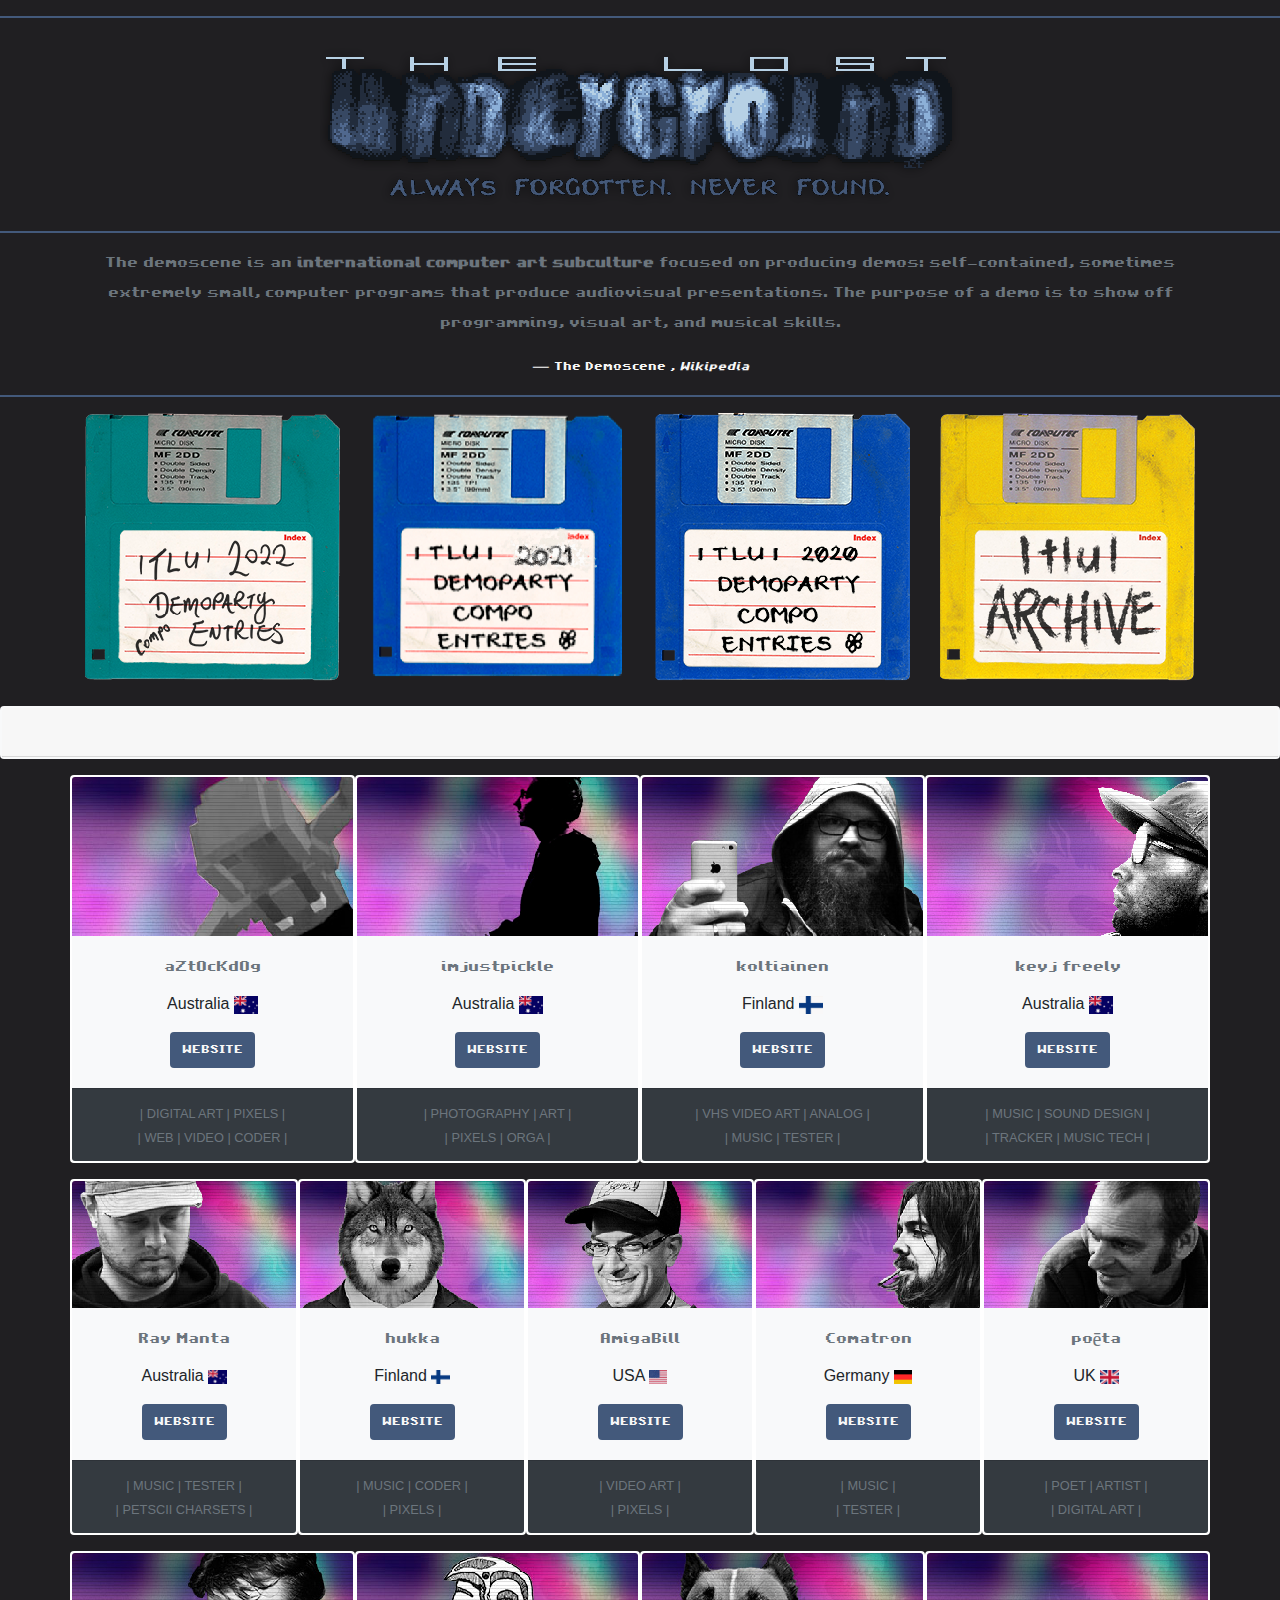
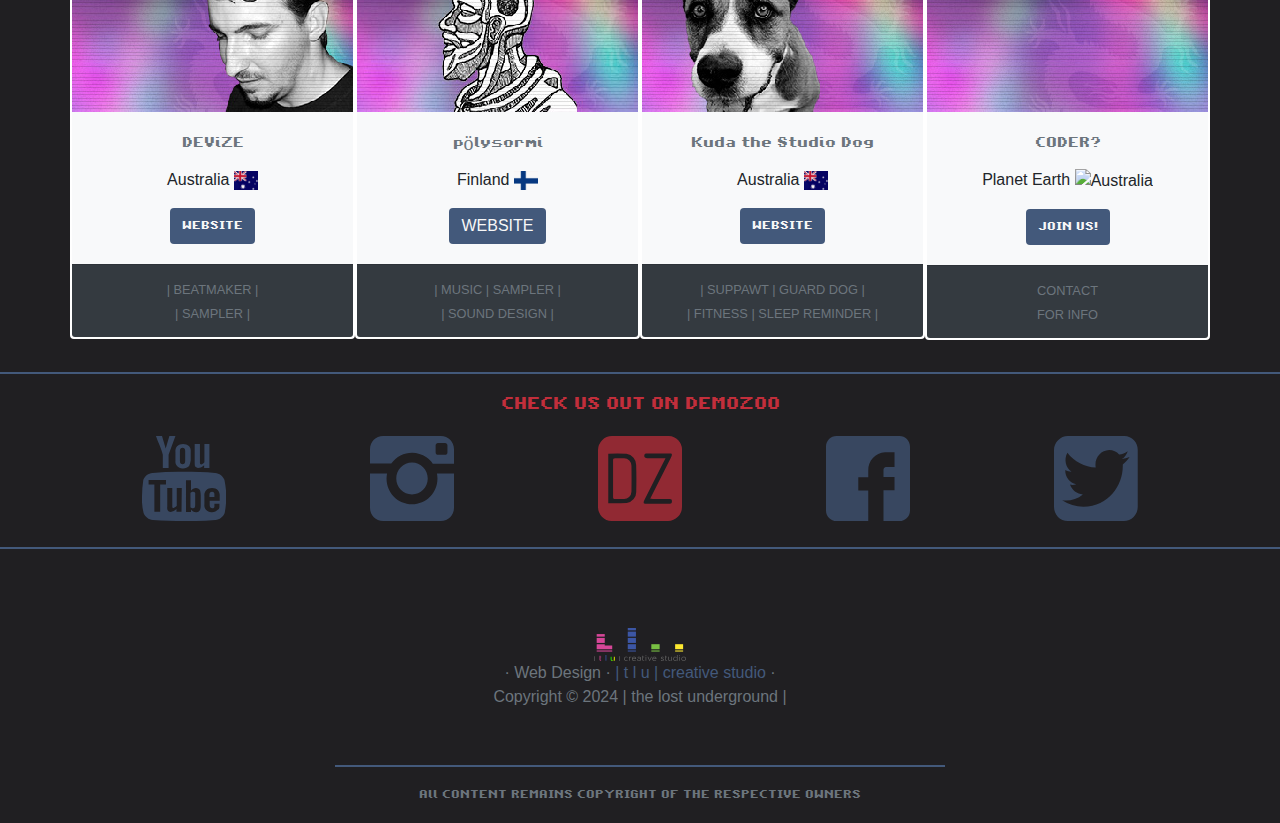
==== commit 56e68084: "Add files via upload" ====
--- a/index.html
+++ b/index.html
@@ -135,7 +135,7 @@
 						</div>
 						<div class="card bg-light mb-3 mx-auto h-100" style="max-width: 18rem;">
 							<img class="card-img-top pixelart" src="images/profilepics/hukka-card-318x180.jpg"
-								alt="Empty Profile Pic">
+								alt="Hukka Profile Pic">
 							<div class="card-body">
 								<h5 class="card-title text-muted">hukka</h5>
 								<p class="card-text">Finland <img class="flag" src="images/icons/finland-42x32.png"
@@ -217,9 +217,10 @@
 								<a href="https://soundcloud.com/polysormi" class="btn btn-primary results">WEBSITE</a>
 							</div>
 							<div class="card-footer bg-dark text-muted">
-								<small>|  MUSIC | SAMPLER | <br /> | SOUND DESIGN |</small>
-							</div>
-						</div>
+								<small>| MUSIC | SAMPLER | <br /> | SOUND DESIGN |</small>
+							</div>
+						</div>
+						
 						<div class="card bg-light mb-3 mx-auto h-100" style="max-width: 18rem;">
 							<img class="card-img-top pixelart" src="images/profilepics/kdg-card-318x180.jpg"
 								alt="Card image cap">
@@ -240,7 +241,8 @@
 								alt="Empty Profile Pic">
 							<div class="card-body">
 								<h5 class="card-title text-muted">CODER?</h5>
-								<p class="card-text"></p>
+								<p class="card-text">Planet Earth <img class="flag" src="images/icons/#"
+										width="10%" alt="Australia"></p>
 								<a href="" class="btn btn-primary results nutopaztext"
 									target="_blank">JOIN US!</a>
 							</div>
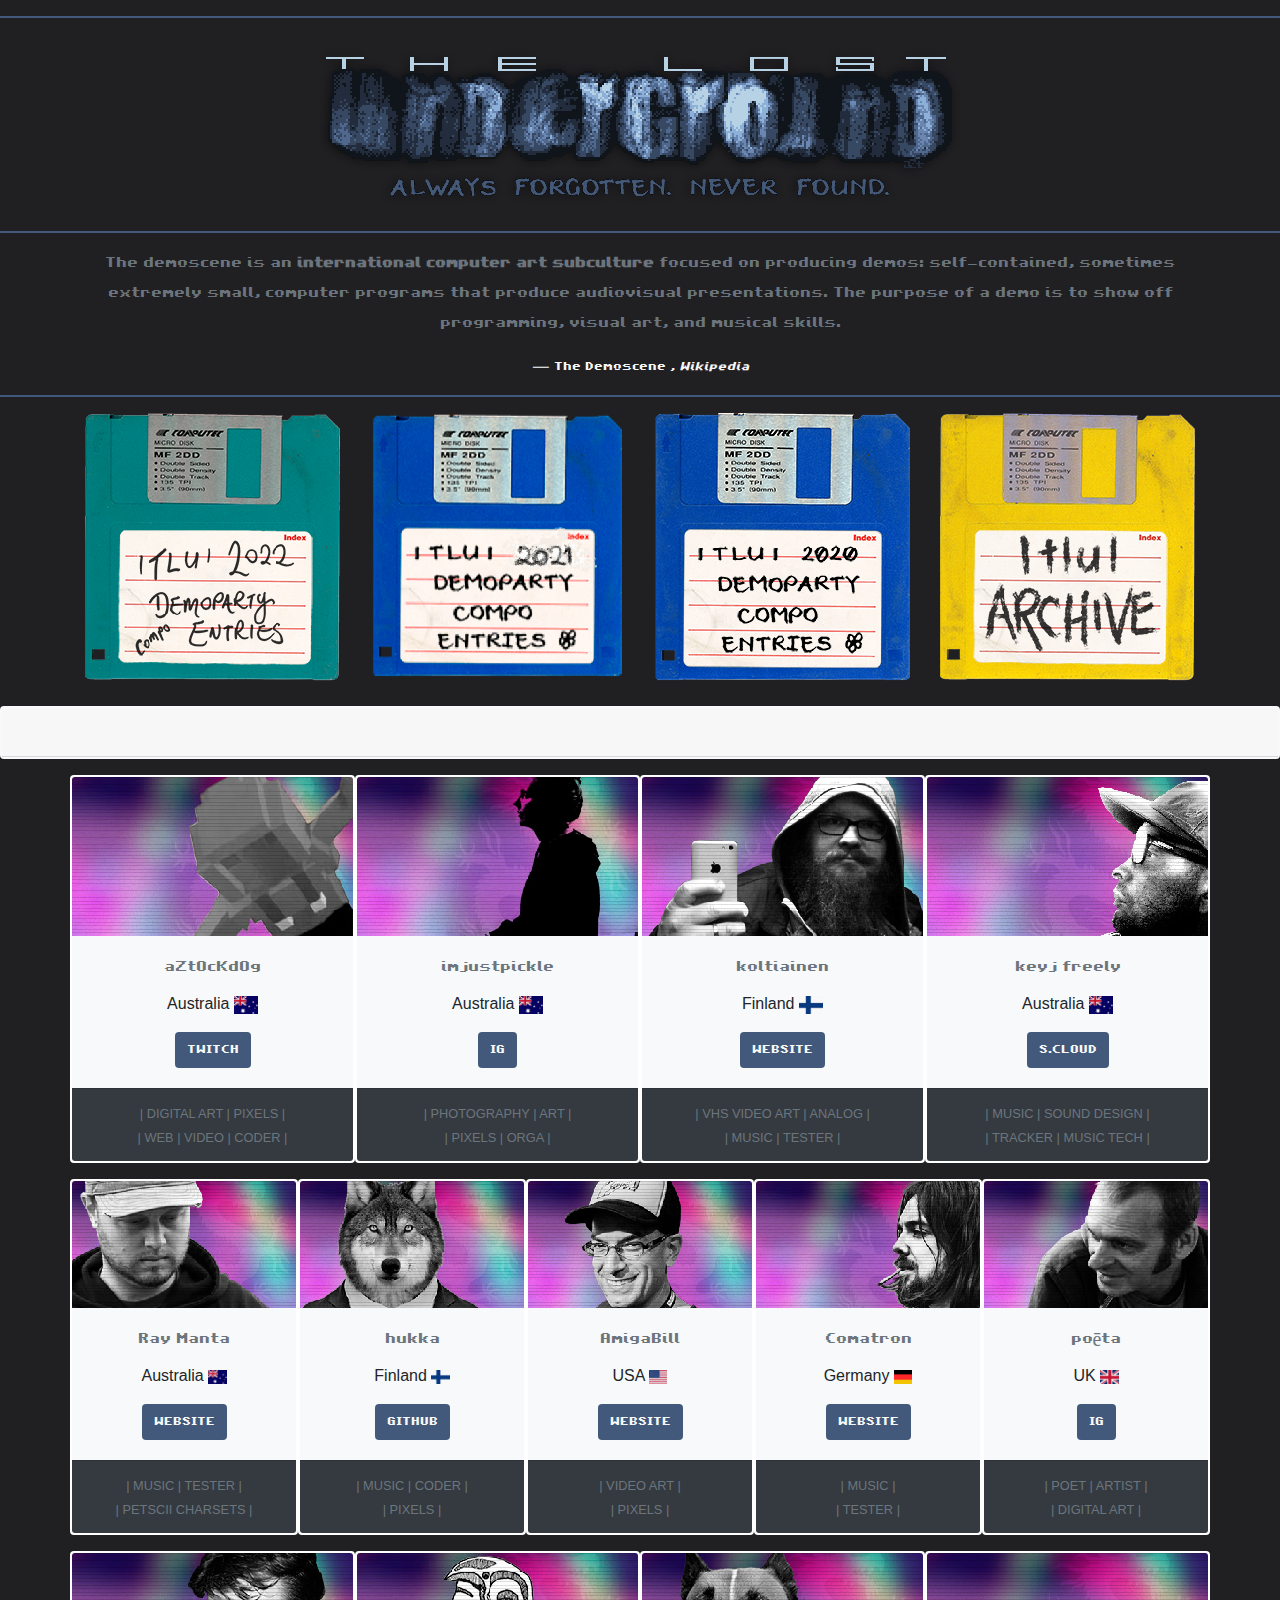
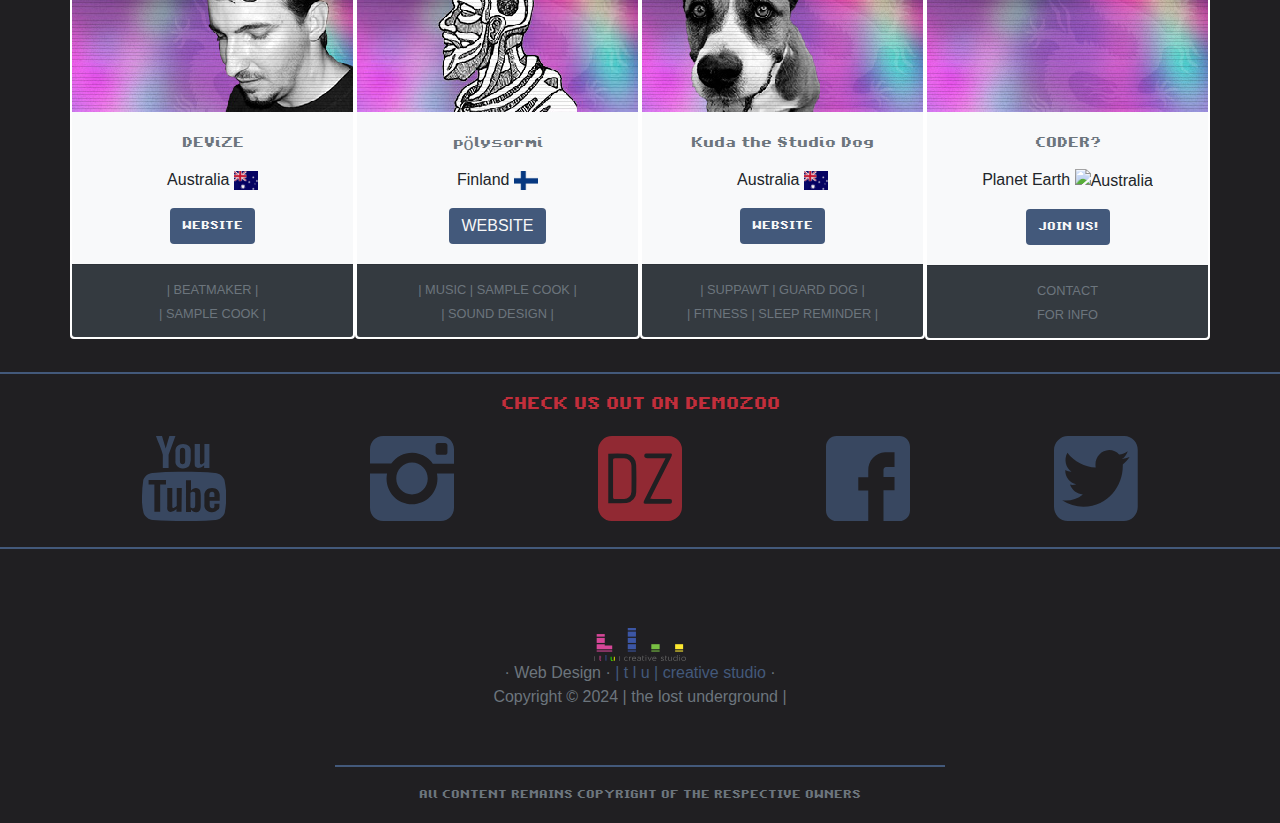
==== commit 7b2a5e74: "Add files via upload" ====
--- a/index.html
+++ b/index.html
@@ -69,7 +69,7 @@
 								<h5 class="card-title text-muted">aZtOcKdOg</h5>
 								<p class="card-text">Australia <img class="flag" src="images/icons/au-42x32.png"
 										width="10%" alt="Australia"></p>
-								<a href="https://www.aztockdog.com" class="btn btn-primary results nutopaztext" target="_blank">WEBSITE</a>
+								<a href="https://twitch.tv/aztockdog" class="btn btn-primary results nutopaztext" target="_blank">TWITCH</a>
 							</div>
 							<div class="card-footer bg-dark text-muted h-100">
 								<small>| DIGITAL ART | PIXELS |<br />| WEB | VIDEO | CODER | </small>
@@ -82,8 +82,8 @@
 								<h5 class="card-title text-muted">imjustpickle</h5>
 								<p class="card-text">Australia <img class="flag" src="images/icons/au-42x32.png"
 										width="10%" alt="Australia"></p>
-								<a href="https://www.imjustpickle.com" class="btn btn-primary results nutopaztext"
-									target="_blank">WEBSITE</a>
+								<a href="https://instagram.com/imjustpickle" class="btn btn-primary results nutopaztext"
+									target="_blank">IG</a>
 							</div>
 							<div class="card-footer bg-dark text-muted h-100">
 								<small>| PHOTOGRAPHY | ART | <br /> | PIXELS | ORGA |</small>
@@ -110,7 +110,7 @@
 								<h5 class="card-title text-muted">keyj freely</h5>
 								<p class="card-text">Australia <img class="flag" src="images/icons/au-42x32.png"
 										width="10%" alt="Australia"></p>
-								<a href="https://www.keyjfreely.com" class="btn btn-primary results nutopaztext" target="_blank">WEBSITE</a>
+								<a href="https://soundcloud.com/keyjfreely" class="btn btn-primary results nutopaztext" target="_blank">S.CLOUD</a>
 							</div>
 							<div class="card-footer bg-dark text-muted h-100">
 								<small>| MUSIC | SOUND DESIGN |<br />| TRACKER | MUSIC TECH |</small>
@@ -140,8 +140,8 @@
 								<h5 class="card-title text-muted">hukka</h5>
 								<p class="card-text">Finland <img class="flag" src="images/icons/finland-42x32.png"
 										width="10%" alt="Finland"></p>
-								<a href="https://twitter.com/hukkax" class="btn btn-primary results nutopaztext"
-									target="_blank">WEBSITE</a>
+								<a href="https://github.com/hukkax" class="btn btn-primary results nutopaztext"
+									target="_blank">GITHUB</a>
 							</div>
 							<div class="card-footer bg-dark text-muted">
 								<small>| MUSIC | CODER | <br />| PIXELS |</small>
@@ -176,13 +176,13 @@
 							</div>
 						</div>
 						<div class="card bg-light mb-3 mx-auto h-100" style="max-width: 18rem;">
-							<img class="card-img-top pixelart" src="images/profilepics/ps-card-318x180.jpg" alt="Nightfox Profile Pic">
+							<img class="card-img-top pixelart" src="images/profilepics/ps-card-318x180.jpg" alt="poēta Profile Pic">
 							<div class="card-body">
 								<h5 class="card-title text-muted">poēta</h5>
 								<p class="card-text">UK <img class="flag" src="images/icons/uk-42x32.png" width="10%"
 										alt="Australia"></p>
-								<a href="https://www.facebook.com/summersoz" class="btn btn-primary results nutopaztext"
-									target="_blank">WEBSITE</a>
+								<a href="https://www.instagram.com/paul_summers93" class="btn btn-primary results nutopaztext"
+									target="_blank">IG</a>
 							</div>
 							<div class="card-footer bg-dark text-muted">
 								<small>| POET | ARTIST |<br />| DIGITAL ART |</small>
@@ -203,7 +203,7 @@
 									target="_blank">WEBSITE</a>
 							</div>
 							<div class="card-footer bg-dark text-muted">
-								<small>| BEATMAKER | <br />| SAMPLER |</small>
+								<small>| BEATMAKER | <br />| SAMPLE COOK |</small>
 							</div>
 						</div>
 						
@@ -217,7 +217,7 @@
 								<a href="https://soundcloud.com/polysormi" class="btn btn-primary results">WEBSITE</a>
 							</div>
 							<div class="card-footer bg-dark text-muted">
-								<small>| MUSIC | SAMPLER | <br /> | SOUND DESIGN |</small>
+								<small>| MUSIC | SAMPLE COOK | <br /> | SOUND DESIGN |</small>
 							</div>
 						</div>
 						
@@ -227,7 +227,7 @@
 							<div class="card-body">
 								<h5 class="card-title text-muted">Kuda the Studio Dog</h5>
 								<p class="card-text">Australia <img src="images/icons/au-42x32.png" width="10%"
-										alt="Australia"></p>
+										alt="Rainbow Bridge"></p>
 								<a href="https://instagram.com/kudathestudiodog" class="btn btn-primary results nutopaztext"
 									target="_blank">WEBSITE</a>
 							</div>
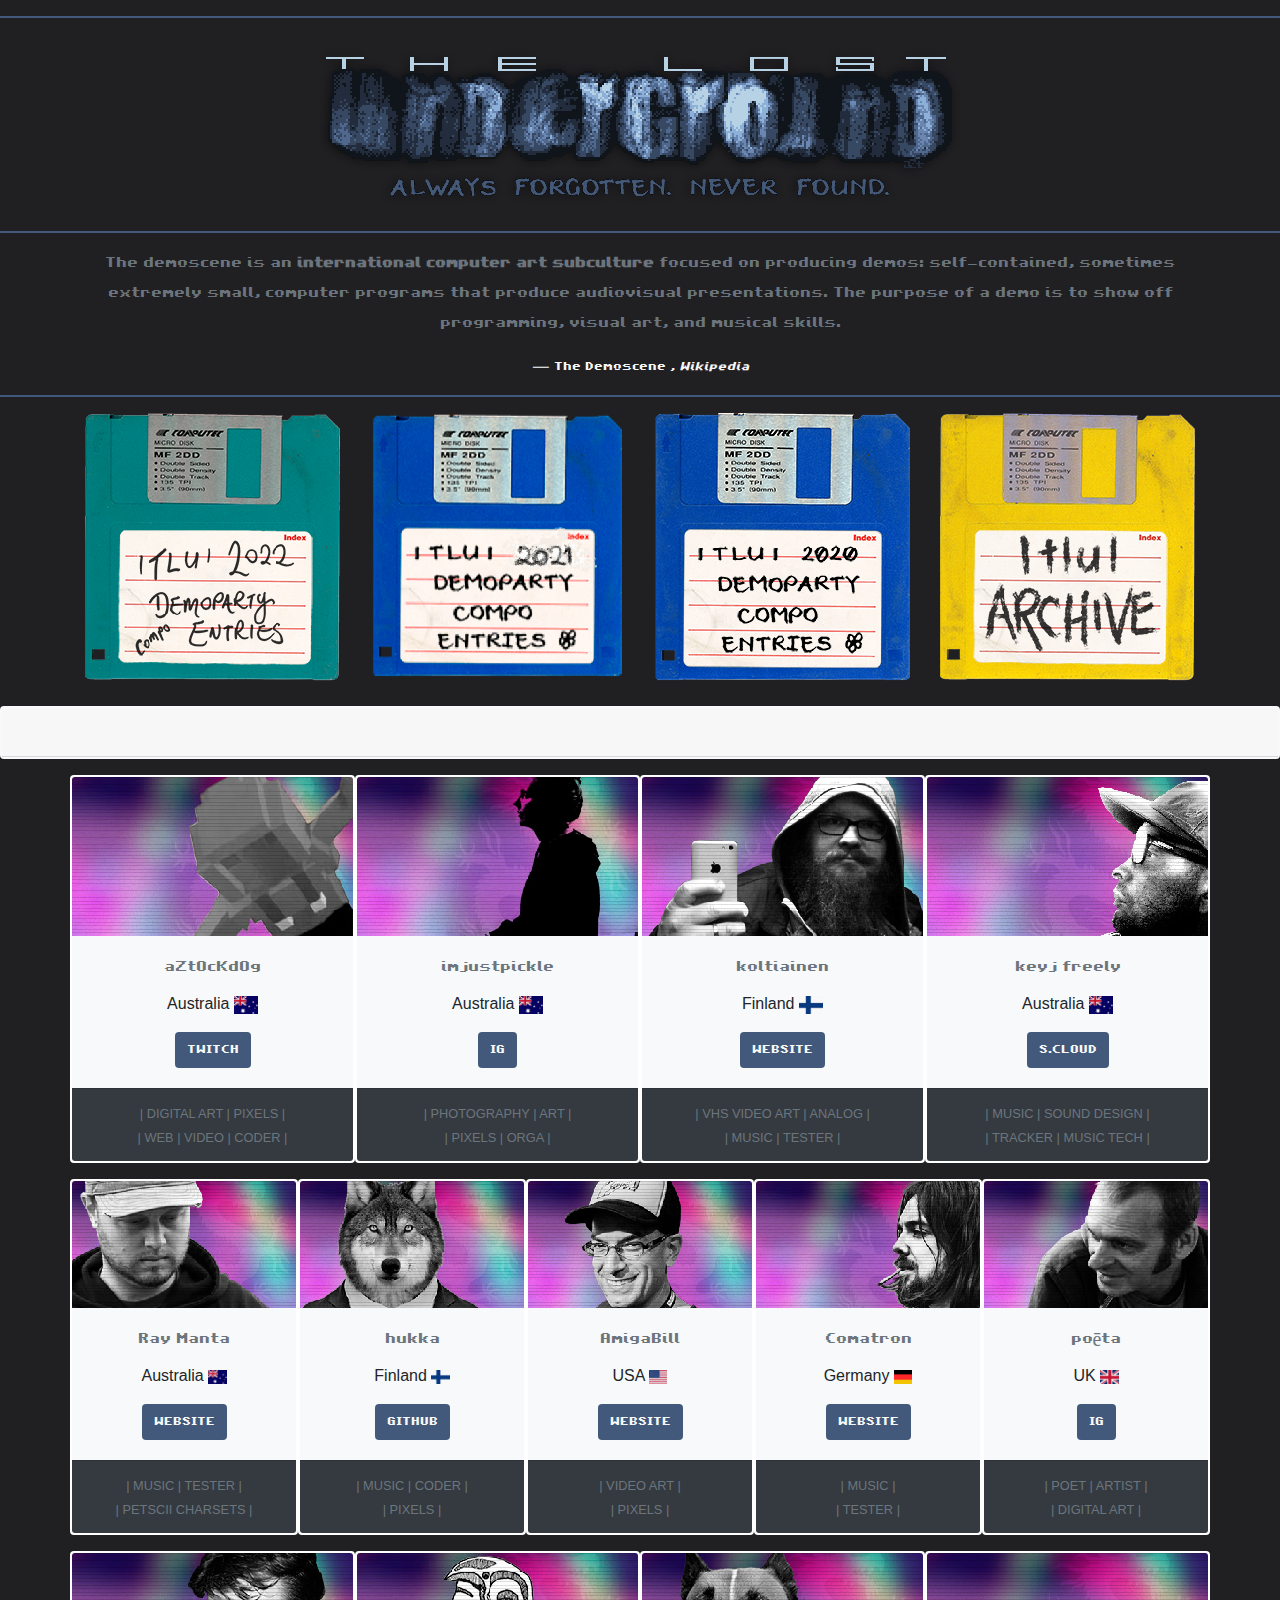
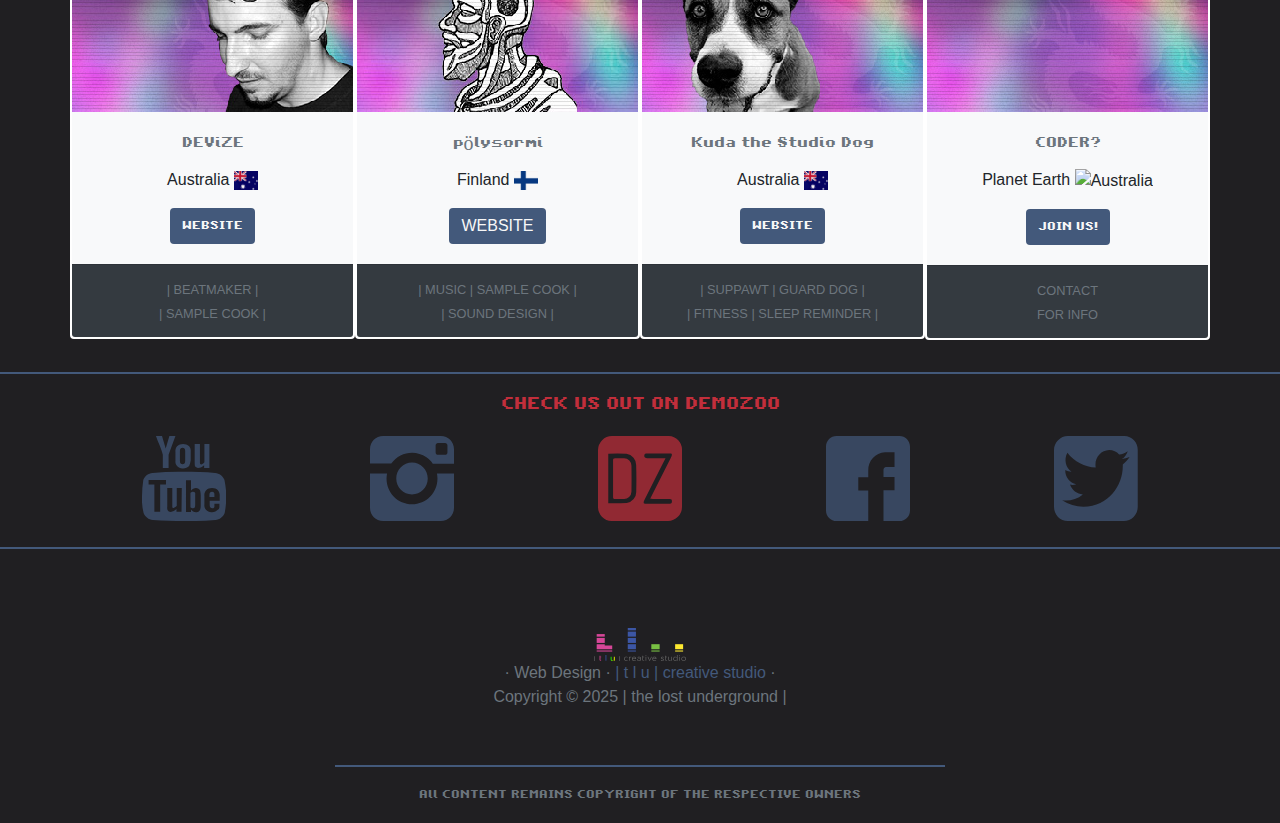
==== commit 9ba701cd: "Update index.html" ====
--- a/index.html
+++ b/index.html
@@ -287,7 +287,7 @@
 		   <div class="row">
 			  <div class="text-center col-lg-6 offset-lg-3">
 				  <a href="https://tlucreativestudio.com.au" target="_blank"><img class="tlucsfooterlogo" src="images/logos/tlucs_logo-v3.svg" alt="| t l u | creative studio"></a>
-				 <p class="text-muted">&middot; Web Design &middot; <a href="https://www.tlucreativestudio.com.au" >| t l u | creative studio</a> &middot; 				<br/>Copyright &copy; 2024 | the lost underground |
+				 <p class="text-muted">&middot; Web Design &middot; <a href="https://www.tlucreativestudio.com.au" >| t l u | creative studio</a> &middot; 				<br/>Copyright &copy; 2025 | the lost underground |
 				 </p>
 				 <br/>
 			<hr>
